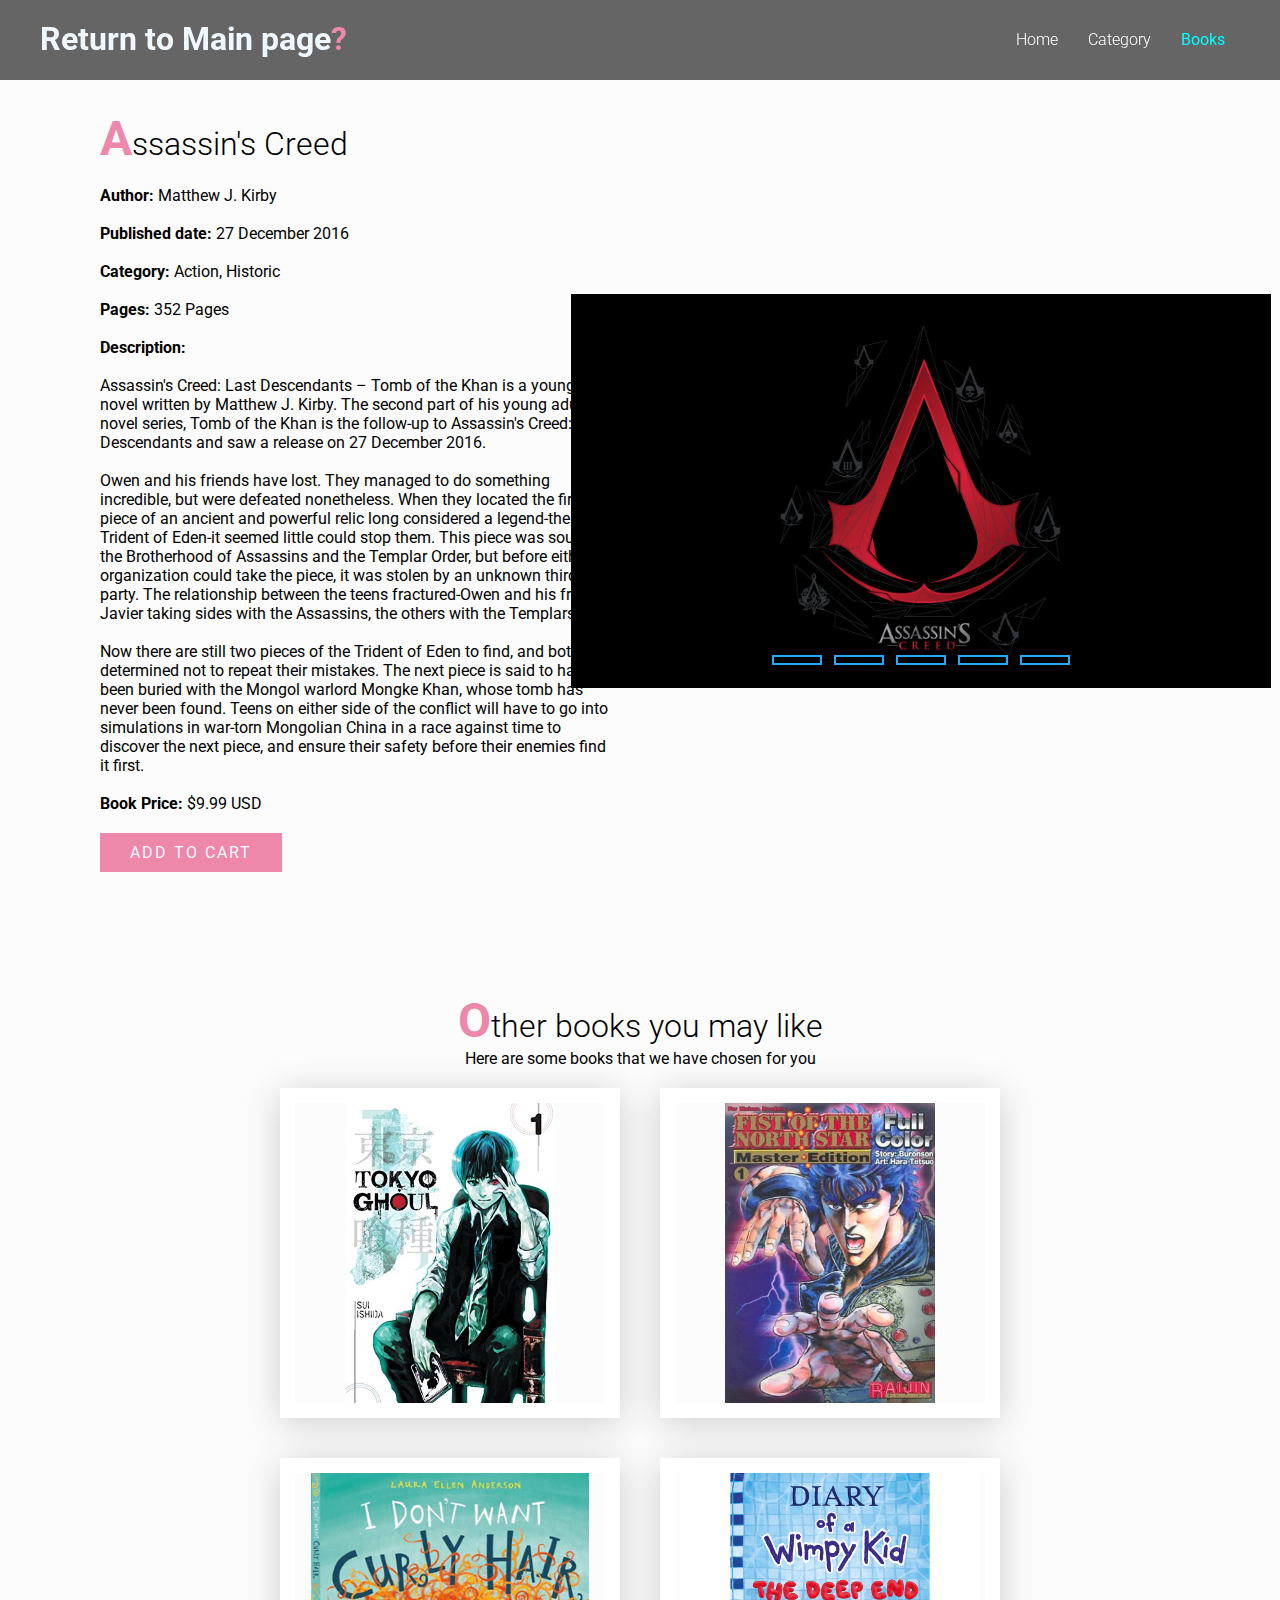
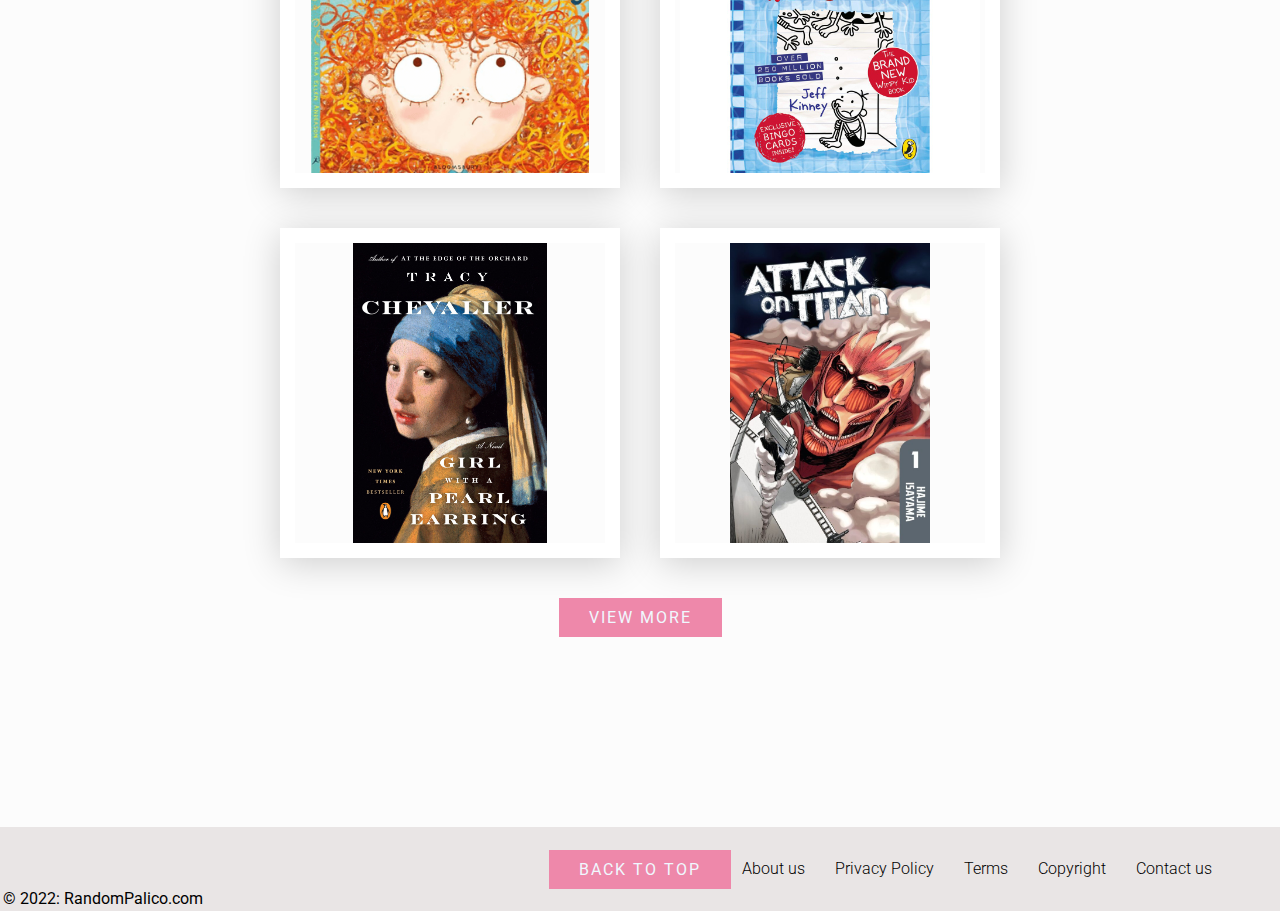
==== Assets/bookdetails.html @ 611f2c8f "Web files" ====
<!DOCTYPE html>
<html lang="en">

<head>
    <meta charset="UTF-8">
    <meta http-equiv="X-UA-Compatible" content="IE=edge">
    <meta name="viewport" content="width=device-width, initial-scale=1.0">
    <title>books</title>
    <link rel="stylesheet" href="/CSS/bookdetails/style.css">
</head>

<body>
    <!--HEADER START-->
    <header>
        <a href="/index.html" class="return">Return to Main page<span>?</span></a>
        <nav>
            <div class="navbar">
                <ul class="navigation">
                    <li><a href="/index.html">Home</a></li>
                    <li><a href="/Assets/category.html">Category</a></li>
                    <li style="color: aqua;">Books</li>
                </ul>
            </div>
        </nav>
    </header>
    <!--HEADER END-->

    <!--Book Details START-->
    <section class="category" id="category">
        <div class="row">
            <div class="col50">
                <h2 class="Headingtxt"><span>A</span>ssassin's Creed</h2>
                <br>
                <p><strong>Author:</strong> Matthew J. Kirby
                    <br> <br>
                    <strong>Published date:</strong> 27 December 2016
                    <br> <br>
                    <strong>Category:</strong> Action, Historic
                    <br> <br>
                    <strong>Pages:</strong> 352 Pages
                    <br> <br>
                    <strong>Description:</strong>
                    <br> <br>
                    Assassin's Creed: Last Descendants – Tomb of the Khan is a young adult novel written by Matthew J.
                    Kirby. The second
                    part of his young adults novel series, Tomb of the Khan is the follow-up to Assassin's Creed: Last
                    Descendants and saw a
                    release on 27 December 2016.
                    <br><br>
                    Owen and his friends have lost. They managed to do something incredible, but were defeated
                    nonetheless. When they
                    located the first piece of an ancient and powerful relic long considered a legend-the Trident of
                    Eden-it seemed little
                    could stop them. This piece was sought by the Brotherhood of Assassins and the Templar Order, but
                    before either
                    organization could take the piece, it was stolen by an unknown third party. The relationship between
                    the teens
                    fractured-Owen and his friend Javier taking sides with the Assassins, the others with the Templars.
                    <br> <br>
                    Now there are still two pieces of the Trident of Eden to find, and both are determined not to repeat
                    their mistakes. The
                    next piece is said to have been buried with the Mongol warlord Mongke Khan, whose tomb has never
                    been found. Teens on
                    either side of the conflict will have to go into simulations in war-torn Mongolian China in a race
                    against time to
                    discover the next piece, and ensure their safety before their enemies find it first.

                    <br> <br>
                    <strong>Book Price:</strong> $9.99 USD
                </p>
                <a href="#" class="btn">Add to cart</a>
            </div>
            <div class="col50">
                <div class="imgBx">
                    <div class="slideshow center">
                        <div class="slides">
                            <input type="radio" name="picture" id="r1" checked>
                            <input type="radio" name="picture" id="r2">
                            <input type="radio" name="picture" id="r3">
                            <input type="radio" name="picture" id="r4">
                            <input type="radio" name="picture" id="r5">
                            <div class="slide s1">
                                <img src="/Images/assassins1.jpg" alt="Assassin's Creed">
                            </div>
                            <div class="slide">
                                <img src="/Images/assassin2.jpg" alt="">
                            </div>
                            <div class="slide">
                                <img src="/Images/assassin3.jpg" alt="">
                            </div>
                            <div class="slide">
                                <img src="/Images/assassin4.jpg" alt="">
                            </div>
                            <div class="slide">
                                <img src="/Images/assassin5.jpg" alt="">
                            </div>
                        </div>

                        <div class="navigator">
                            <label for="r1" class="bar"></label>
                            <label for="r2" class="bar"></label>
                            <label for="r3" class="bar"></label>
                            <label for="r4" class="bar"></label>
                            <label for="r5" class="bar"></label>
                        </div>
                    </div>
                </div>
            </div>
        </div>
    </section>
    <!--Book Details ENDS-->

    <!--Books START-->
    <section class="others">
        <div class="title">
            <h2 class="Headingtxt"><span>O</span>ther books you may like</h2>
            <p>Here are some books that we have chosen for you</p>
        </div>
        <!--Book content START-->
        <div class="content">
            <div class="box">
                <div class="imgBx">
                    <a href="#book2"><img src="/Images/book2.jpg" alt="Fist of the North Star"></a>
                </div>
                <div id="book2" class="overlay">
                    <div class="popup">
                        <h2>Fist of the North Star<br>
                            <p>MASTER EDITION 1 </p>
                        </h2>
                        <a class="close" href="#books">&times;</a>
                        <div class="content">
                            <p><strong>Author:</strong> Buronson, Tetsuo Hara
                                <br> <br>
                                <strong>Published date:</strong> 12 January 2022
                                <br> <br>
                                <strong>Category:</strong> Action, Adventure
                                <br> <br>
                                <strong>Pages:</strong> 306 pages
                                <br> <br>
                                <strong>Description:</strong>
                                <br> <br>
                                After a devastating nuclear war in 199X, the world is in ruins. Bandits have seized
                                power and started preying on the
                                weak. For many people, every day is a struggle for sheer survival. But then a glimmer of
                                hope appears in the firmament:
                                Kenshiro, who has been reduced to a tramp, is determined to protect the people and
                                restore justice to the world. He uses
                                a very special technique - and so begins an adventurous journey through the apocalyptic
                                wasteland!
                            </p>
                            <a href="#" class="btn">View more</a>
                        </div>
                    </div>
                </div>
            </div>
            <div class="box">
                <div class="imgBx">
                    <a href="#book3"><img src="/Images/book3.jpg" alt="Tokyo Ghoul"></a>
                </div>
                <div id="book3" class="overlay">
                    <div class="popup">
                        <h2>Tokyo Ghoul<br>
                            <p>Vol 1</p>
                        </h2>
                        <a class="close" href="#books">&times;</a>
                        <div class="content">
                            <p><strong>Author:</strong> Sui Ishida
                                <br> <br>
                                <strong>Published date:</strong> 16 June 2015
                                <br> <br>
                                <strong>Category:</strong> Manga, Horror
                                <br> <br>
                                <strong>Pages:</strong> 224 pages
                                <br> <br>
                                <strong>Description:</strong>
                                <br> <br>
                                Shy Ken Kaneki is thrilled to go on a date with the beautiful Rize. But it turns out
                                that she’s only interested in his body—eating it, that is. When a morally questionable
                                rescue transforms him into the first half-human half-Ghoul hybrid, Ken is drawn into the
                                dark and violent world of Ghouls, which exists alongside our own.
                            </p>
                            <a href="#" class="btn">View more</a>
                        </div>
                    </div>
                </div>
            </div>
            <div class="box">
                <div class="imgBx">
                    <a href="#book5"><img src="/Images/book5.jpg" alt="Diary of a Wimpy Kid"></a>
                </div>
                <div id="book5" class="overlay">
                    <div class="popup">
                        <h2>The Diary of a Wimpy Kid<br>
                            <p>The Deep End</p>
                        </h2>
                        <a class="close" href="#books">&times;</a>
                        <div class="content">
                            <p><strong>Author:</strong> Jeff Kinney
                                <br> <br>
                                <strong>Published date:</strong> 27 October 2020
                                <br> <br>
                                <strong>Category:</strong> Children, Novel
                                <br> <br>
                                <strong>Pages:</strong> 224 pages
                                <br> <br>
                                <strong>Description:</strong>
                                <br> <br>
                                Greg Heffley and his family have been living in his grandmother's basement for two
                                months (due to the events in Wrecking
                                Ball), and they are beginning to go stir crazy. The Heffleys can not afford an expensive
                                vacation, but they discuss
                                possible family vacations that they would be able to afford. Unable to reach a decision,
                                Greg's family receives a call
                                from his great-grandmother, asking them to take his uncle's camper out of her driveway.
                                The family realizes that they
                                can vacation in the camper and not have to spend money at restaurants and hotels.
                            </p>
                            <a href="#" class="btn">View more</a>
                        </div>
                    </div>
                </div>
            </div>
            <div class="box">
                <div class="imgBx">
                    <a href="#book6"><img src="/Images/book6.png" alt="I don't want curly hair"></a>
                </div>
                <div id="book6" class="overlay">
                    <div class="popup">
                        <h2>I Don't Want Curly Hair!<br>
                        </h2>
                        <a class="close" href="#books">&times;</a>
                        <div class="content">
                            <p><strong>Author:</strong> Laura Ellen Anderson
                                <br> <br>
                                <strong>Published date:</strong> 9 February 2017
                                <br> <br>
                                <strong>Category:</strong> Children
                                <br> <br>
                                <strong>Pages:</strong> 32 pages
                                <br> <br>
                                <strong>Description:</strong>
                                <br> <br>
                                NO! I do not want this BIG CURLY HAIR!
                                It's messy and silly and just plain unfair.
                                <br> <br>
                                All Curly Haired Girl has ever wanted is straight and luscious locks, but when she meets
                                a little girl with the
                                smoothest, silkiest hair, who says all she's ever wanted is spirally, squiggly hair,
                                they are BOTH confused!
                                <br> <br>
                                A hilarious tale about loving what we have. And hair, lots and lots of hair.
                                <br> <br>
                                I Don't Want Curly Hair! is glorious new picture book for little people who always want
                                what they can't have! From the
                                brilliant Laura Ellen Anderson illustrator of the bestselling Witch Wars series.

                            </p>
                            <a href="#" class="btn">View more</a>
                        </div>
                    </div>
                </div>
            </div>
            <div class="box">
                <div class="imgBx">
                    <a href="#book10"><img src="/Images/book10.jpeg" alt="Attack on Titan "></a>
                </div>
                <div id="book10" class="overlay">
                    <div class="popup">
                        <h2>Attack on Titans <br>
                        </h2>
                        <a class="close" href="#books">&times;</a>
                        <div class="content">
                            <p><strong>Author:</strong> Isayama Hajime
                                <br> <br>
                                <strong>Published date:</strong> 9 September 2009
                                <br> <br>
                                <strong>Category:</strong> Dark Fantasy, Horror
                                <br> <br>
                                <strong>Pages:</strong> 100 pages
                                <br> <br>
                                <strong>Description:</strong>
                                <br> <br>
                                A Japanese manga series written and illustrated by Hajime Isayama, Attack on Titan is
                                set in a world where humanity
                                lives inside cities surrounded by enormous walls that protect them from gigantic
                                man-eating humanoids called Titans.
                            </p>
                            <a href="#" class="btn">View more</a>
                        </div>
                    </div>
                </div>
            </div>
            <div class="box">
                <div class="imgBx">
                    <a href="#book11"><img src="/Images/book11.jpg" alt="Girl with a Pearl Earring"></a>
                </div>
                <div id="book11" class="overlay">
                    <div class="popup">
                        <h2>Girl With a Pearl Earring: <br> A Servant's Life, a Master's ...
                        </h2>
                        <a class="close" href="#books">&times;</a>
                        <div class="content">
                            <p><strong>Author:</strong> Tracy Chevalier
                                <br> <br>
                                <strong>Published date:</strong> 1999
                                <br> <br>
                                <strong>Category:</strong> Historical Fiction
                                <br> <br>
                                <strong>Pages:</strong> 258 pages
                                <br> <br>
                                <strong>Description:</strong>
                                <br> <br>
                                Girl with a Pearl Earring is a 1999 historical novel written by Tracy Chevalier. Set in
                                17th-century Delft, Holland, the
                                novel was inspired by local painter Johannes Vermeer's Girl with a Pearl Earring.
                                Chevalier presents a fictional account
                                of Vermeer, the model and the painting.
                            </p>
                            <a href="#" class="btn">View more</a>
                        </div>
                    </div>
                </div>
            </div>
            <div class="title">
                <a href="#" class="btn" id="btn1">View more</a>
            </div>
        </div>
        <!--Book content END-->
    </section>
    <!--Books END-->




    <!--Footer START-->
    <footer>
        <!--a button to go to the top of the page-->
        <a href="#" class="btn">Back To Top</a>

        <nav>
            <div class="navbar">
                <ul class="navigation">
                    <li><a href="#">About us</a></li>
                    <li><a href="#">Privacy Policy</a></li>
                    <li><a href="#">Terms</a></li>
                    <li><a href="#">Copyright</a></li>
                    <li><a href="/Assets/contactUs.html">Contact us</a></li>
                </ul>
            </div>
        </nav>

        <div>
            © 2022:
            <a href="#">RandomPalico.com</a>
        </div>

    </footer>
    <!--Footer END-->
</body>

</html>
---- CSS/bookdetails/style.css ----
/*import font Roboto */
@import url('https://fonts.googleapis.com/css?family=Roboto:200,300,400,500,600,700,800,900&display=swap');

* {
    font-family: 'Roboto', sans-serif;
    margin: 0px;
    padding: 0px;
    box-sizing: border-box;
    scroll-behavior: smooth;
    transition: 0.5s;
}

body {
    min-height: 1000px;
    background-color: rgba(0, 0, 0, 0.01);
}


header {
    display: flex;
    position: fixed;
    justify-content: space-between;
    transition: 0.5s;
    align-items: center;
    top: 0px;
    left: 0px;
    width: 100%;
    padding: 20px 40px;
    z-index: 9999;
    background-color: rgba(0, 0, 0, 0.6);
}

header .return {
    color: aliceblue;
    font-weight: 700;
    font-size: 2em;
    text-decoration: none;
}

header .return:after {
    content: '';
    width: 0%;
    height: 2px;
    background: rgb(5, 155, 241);
    display: block;
    margin: auto;
    transition: 0.5s;
}

header .return:hover::after {
    width: 100%;
}

header .return:hover {
    color: rgb(255, 255, 255);
}

header .return span {
    color: #ee88aa;
}

header .navbar .navigation {
    position: relative;
    display: flex;
    margin-right: 15px;
}

header .navbar .navigation li {
    list-style: none;
    margin-left: 30px;
}

header .navbar .navigation li a {
    text-decoration: none;
    color: white;
    font-weight: 300;
}

header .navbar .navigation li a::after {
    content: '';
    width: 0%;
    height: 2px;
    background: rgb(5, 155, 241);
    display: block;
    margin: auto;
    transition: 0.5s;
}

header .navbar .navigation li a:hover::after {
    width: 100%;
}

header .navbar .navigation li a:hover {
    color: rgb(255, 255, 255);
}

body {
    min-height: 1000px;
    margin-top: 100px;
    background-color: rgba(0, 0, 0, 0.01);
}

section {
    padding-top: 10px;
    padding-left: 100px;
    padding-right: 100px;
    padding-bottom: 100px;
}

.row {
    position: relative;
    width: 100%;
    display: flex;
    justify-content: space-between;
}

.row .col50 {
    position: relative;
    width: 48%;
}

.Headingtxt {
    color: black;
    font-size: 2em;
    font-weight: 300;
}

.Headingtxt span {
    color: #ee88aa;
    font-weight: 700;
    font-size: 1.5em;
}

.row .col50 .imgBx {
    position: relative;
    width: 100%;
    height: 100%;

}

.row .col50 .imgBx .slideshow {
    width: 700px;
    height: 400px;
    overflow: hidden;
}

.center {
    position: absolute;
    top: 50%;
    left: 50%;
    transform: translate(-50%, -50%);
}

.navigator {
    position: absolute;
    bottom: 20px;
    left: 50%;
    transform: translateX(-50%);
    display: flex;
}

.bar {
    width: 50px;
    height: 10px;
    border: 2px solid rgb(35, 171, 250);
    margin: 6px;
    cursor: pointer;
    transition: 0.4s;
}

.bar:hover {
    background: #fff;
}

input[name="picture"] {
    position: absolute;
    visibility: hidden;
}

.slides {
    width: 500%;
    height: 100%;
    display: flex;
}

.slide {
    width: 20%;
    transition: 0.6s;
}

.slide img {
    width: 100%;
    height: 100%;
    object-fit: contain;
}

#r1:checked~.s1 {
    margin-left: 0;
}

#r2:checked~.s1 {
    margin-left: -20%;
}

#r3:checked~.s1 {
    margin-left: -40%;
}

#r4:checked~.s1 {
    margin-left: -60%;
}

#r5:checked~.s1 {
    margin-left: -80%;
}


.title {
    width: 100%;
    display: flex;
    align-items: center;
    flex-direction: column;
}


.Headingtxt {
    color: black;
    font-size: 2em;
    font-weight: 300;
}

.Headingtxt span {
    color: #ee88aa;
    font-weight: 700;
    font-size: 1.5em;
}

.btn {
    font-size: 1rem;
    color: aliceblue;
    display: inline-block;
    background: #ee88aa;
    padding: 10px 30px;
    margin-top: 20px;
    letter-spacing: 2px;
    text-transform: uppercase;
    text-decoration: none;
    transition: 0.5s;
}

#btn1 {
    margin-bottom: 60px !important;
}

.btn:hover {
    letter-spacing: 6px;
}

.others {
    margin-top: 10px !important;
}

.others .content {
    display: flex;
    justify-content: center;
    flex-direction: row-reverse;
    flex-wrap: wrap;
    margin-bottom: 30px;
}

.others .content .box {
    width: 340px;
    margin: 20px;
    border: 15px solid #fff;
    box-shadow: 0 5px 35px rgba(0, 0, 0, 0.19);
}

.others .content .box .imgBx {
    position: relative;
    width: 100%;
    height: 300px;
}

.others .content .box .imgBx img {
    position: absolute;
    top: 0px;
    left: 0px;
    width: 100%;
    height: 100%;
    object-fit: contain;
}

.others .content .box .imgBx a img:hover {
    transform: scale(1.1);
}

.others .content .box .overlay{
    position: fixed;
    top: 0;
    bottom: 0;
    left: 0;
    right: 0;
    background: rgba(0, 0, 0, 0.7);
    transition: opacity 500ms;
    visibility: hidden;
    opacity: 0;
}

.others .content .box .overlay:target {
    visibility: visible;
    opacity: 1;
    z-index: 1;
}

.others .content .box .overlay .popup {
    margin: 180px auto;
    padding: 20px;
    background: #fff;
    border-radius: 5px;
    width: 30%;
    position: relative;
    transition: all 5s ease-in-out;
}

.others .content .box .overlay .popup h2 {
    margin-top: 0;
    color: #333;
}

.others .content .box .overlay .popup .close {
    position: absolute;
    top: 20px;
    right: 30px;
    transition: all 200ms;
    font-size: 30px;
    font-weight: bold;
    text-decoration: none;
    color: #333;
}

.others .content .box .overlay .popup .close:hover {
    color: #ee88aa;
}

.others .content .box .overlay .popup .content {
    max-height: 100%;
    overflow: auto;
    text-align: left !important;
    justify-content: left !important;
}

.others .content .box .text {
    padding: 15px 0 5px;

}

.others .content .box .text h3 {
    font-weight: 400;
    color: black;
}

footer {
    text-align: center;
    padding: 3px;
    background-color: rgb(233, 229, 229);
}

footer div {
    color: black;
    text-align: left !important;
}

footer div a {
    color: black;
    text-align: left !important;
    text-decoration: none;
}

footer .navbar .navigation {
    position: relative;
    display: flex;
    float: right;
    margin-right: 65px;
    bottom: 30px;

}

footer .navbar .navigation li {
    list-style: none;
    margin-left: 30px;
}

footer .navbar .navigation li a {
    text-decoration: none;
    color: rgb(0, 0, 0);
    font-weight: 300;
}

footer .navbar .navigation li a::after {
    content: '';
    width: 0%;
    height: 2px;
    background: rgb(5, 155, 241);
    display: block;
    margin: auto;
    transition: 0.5s;
}

footer .navbar .navigation li a:hover::after {
    width: 100%;
}

footer .navbar .navigation li a:hover {
    color: rgb(0, 0, 0);
}

@media screen and (max-width:960px) {
    header {
        padding: 10px 20px;
    }

    header .return {
        font-size: 1.8em;
    }

    header .navbar .navigation {
        display: none;
    }
    .row {
        flex-direction: column;
    }
    .row .col50 {
        position: relative;
        width: 100%;
    }
    .row .col50 .imgBx {
        height: 300px;
        margin-top: 20px;
    }
    .row .col50 .imgBx .slideshow {
        width: 100%;
        height: 100%;
        overflow: hidden;
    }
    
    .others .content {
        margin-top: 20px;
    }
    
    .others .content .box {
        margin: 10px;
    }

    .others .content .box .overlay .popup {
        width: 90%;
    }
    .others .content .box .overlay .popup {
        margin: 100px auto;
    }
    .others .content .box .imgBx {
        height: 260px;
    }
    section {
        padding: 20px;
    }

    footer div,
    footer div a {
        margin-top: 20px;
    }

    footer .navbar .navigation {
        display: none;
    }
}
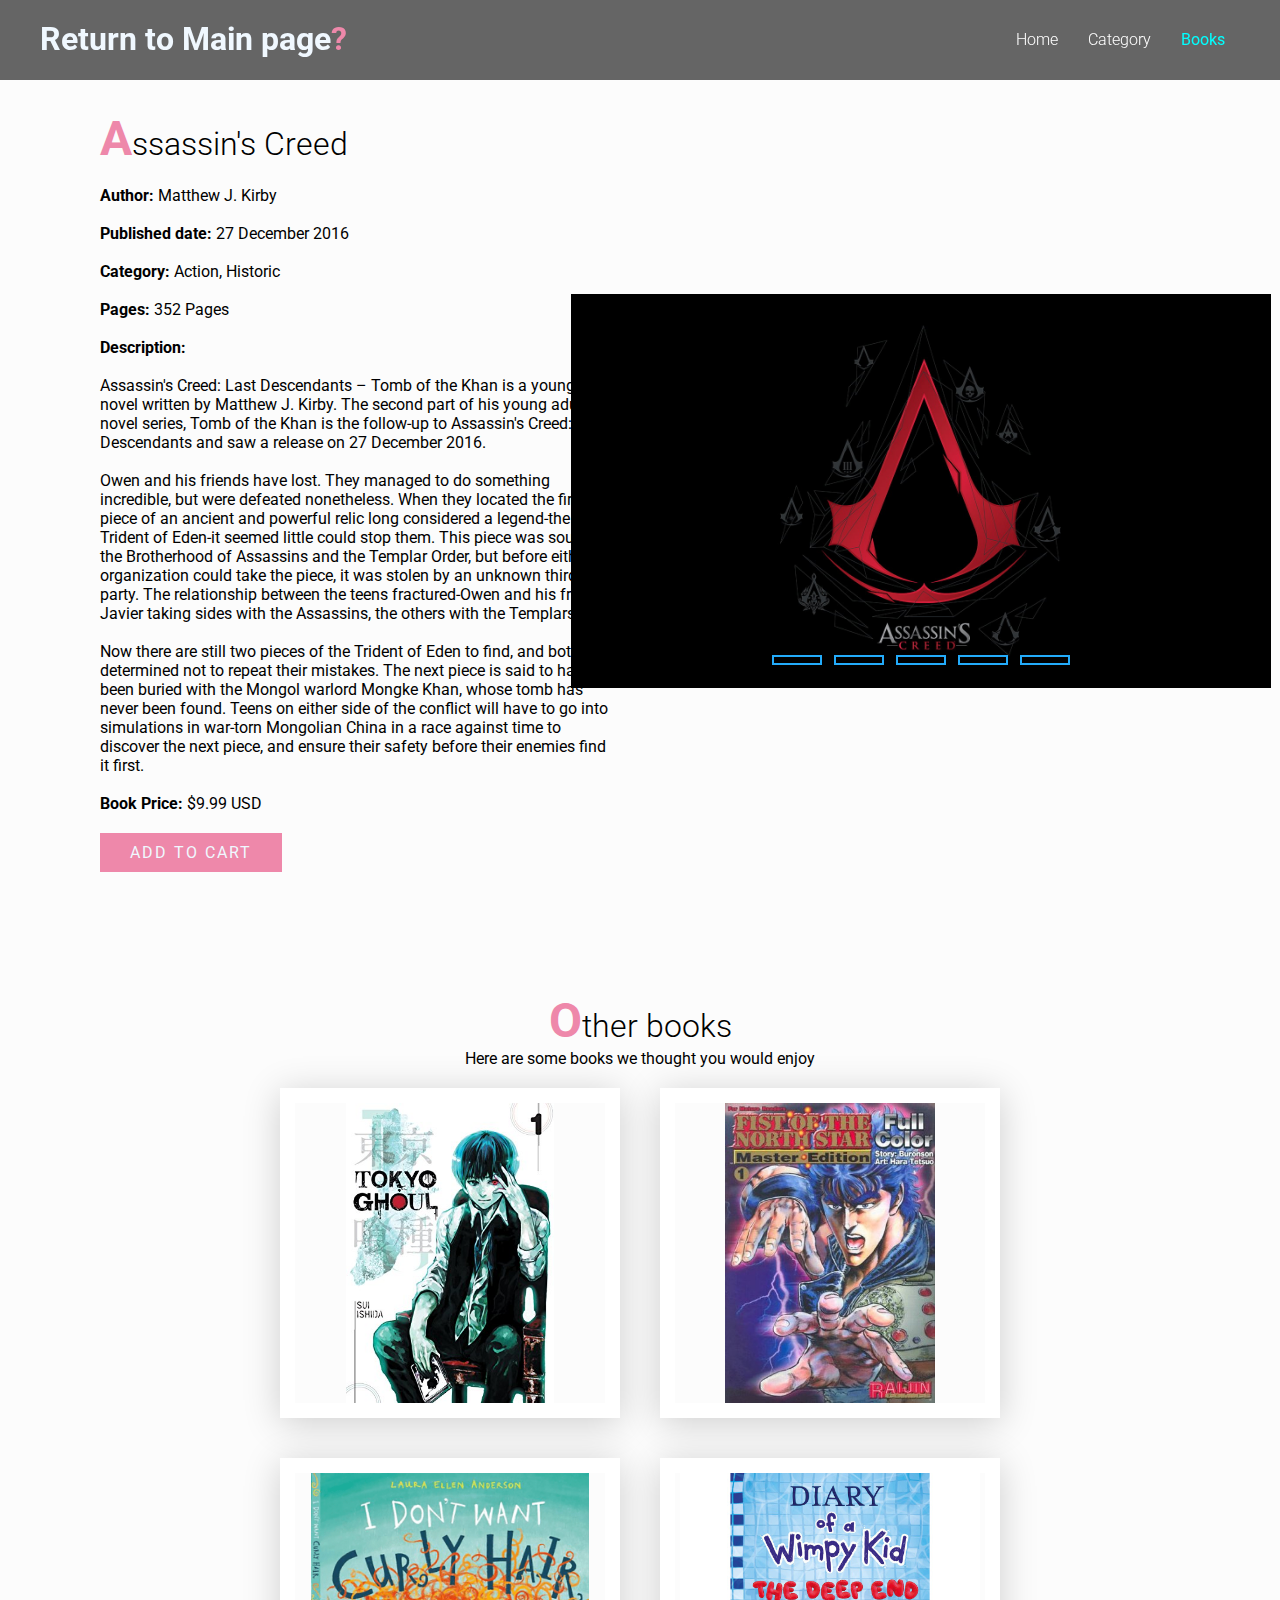
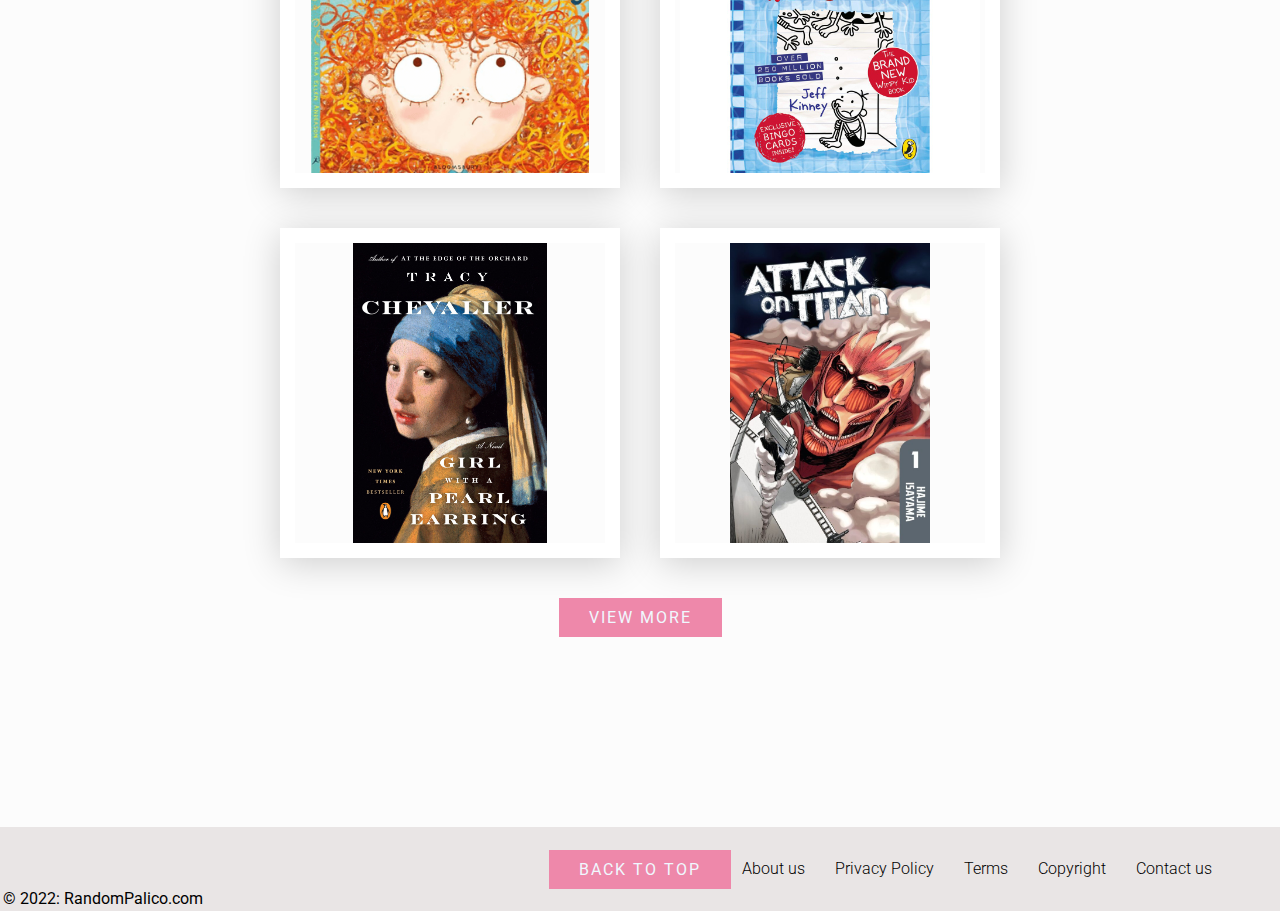
==== commit bd872577: "Update bookdetails.html" ====
--- a/Assets/bookdetails.html
+++ b/Assets/bookdetails.html
@@ -113,8 +113,8 @@
     <!--Books START-->
     <section class="others">
         <div class="title">
-            <h2 class="Headingtxt"><span>O</span>ther books you may like</h2>
-            <p>Here are some books that we have chosen for you</p>
+            <h2 class="Headingtxt"><span>O</span>ther books</h2>
+            <p>Here are some books we thought you would enjoy</p>
         </div>
         <!--Book content START-->
         <div class="content">
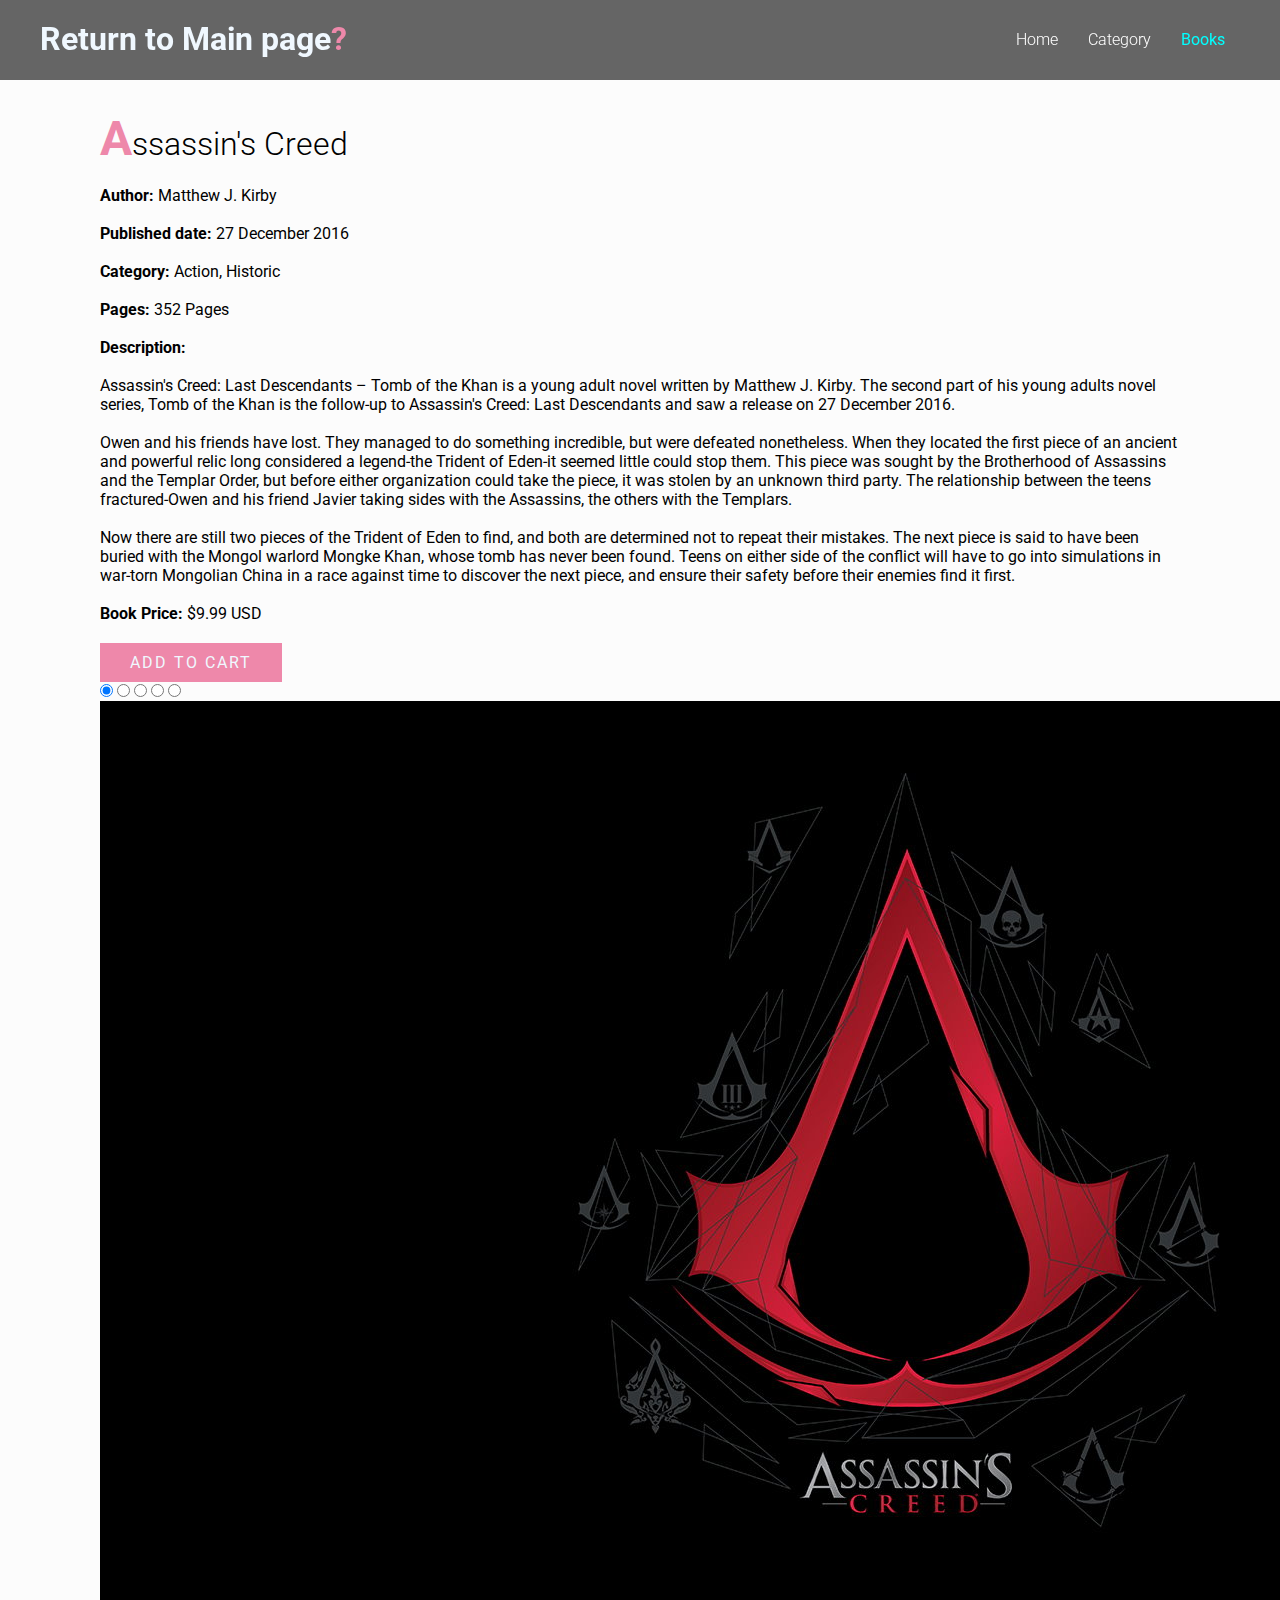
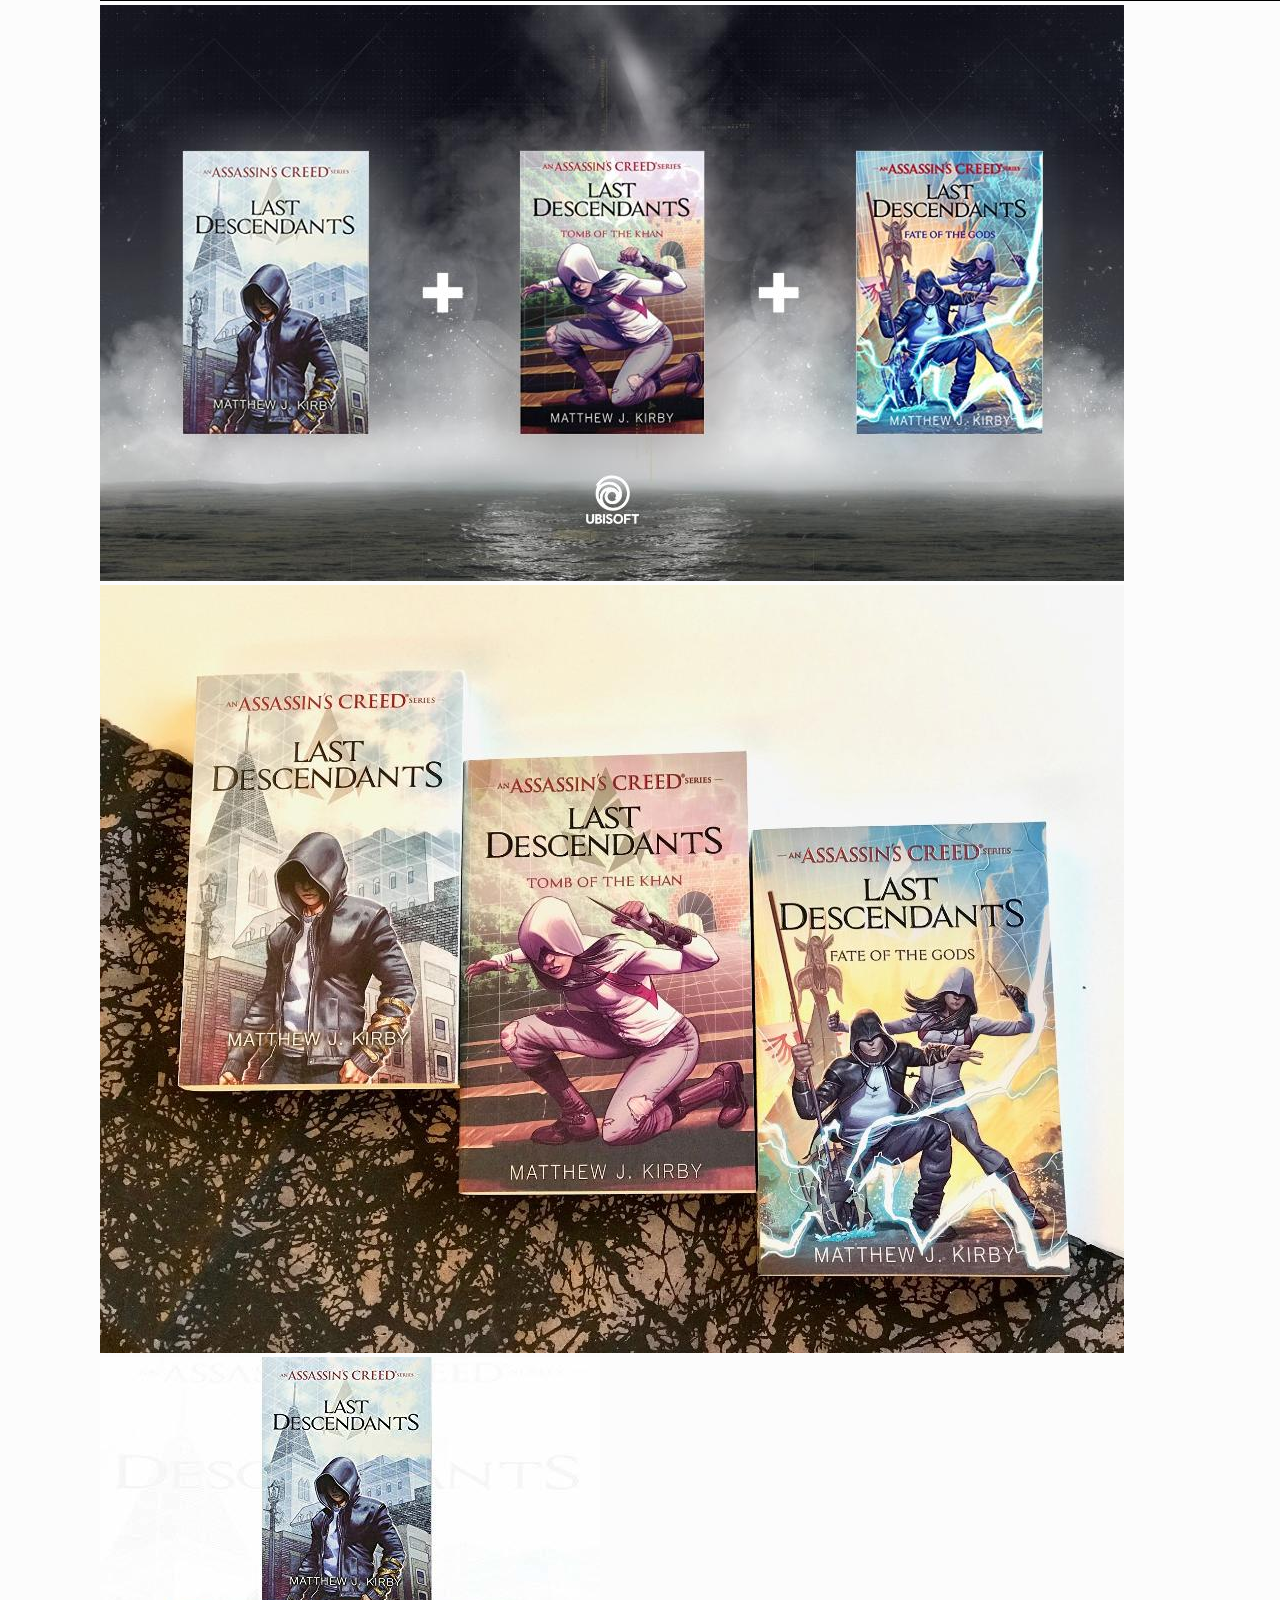
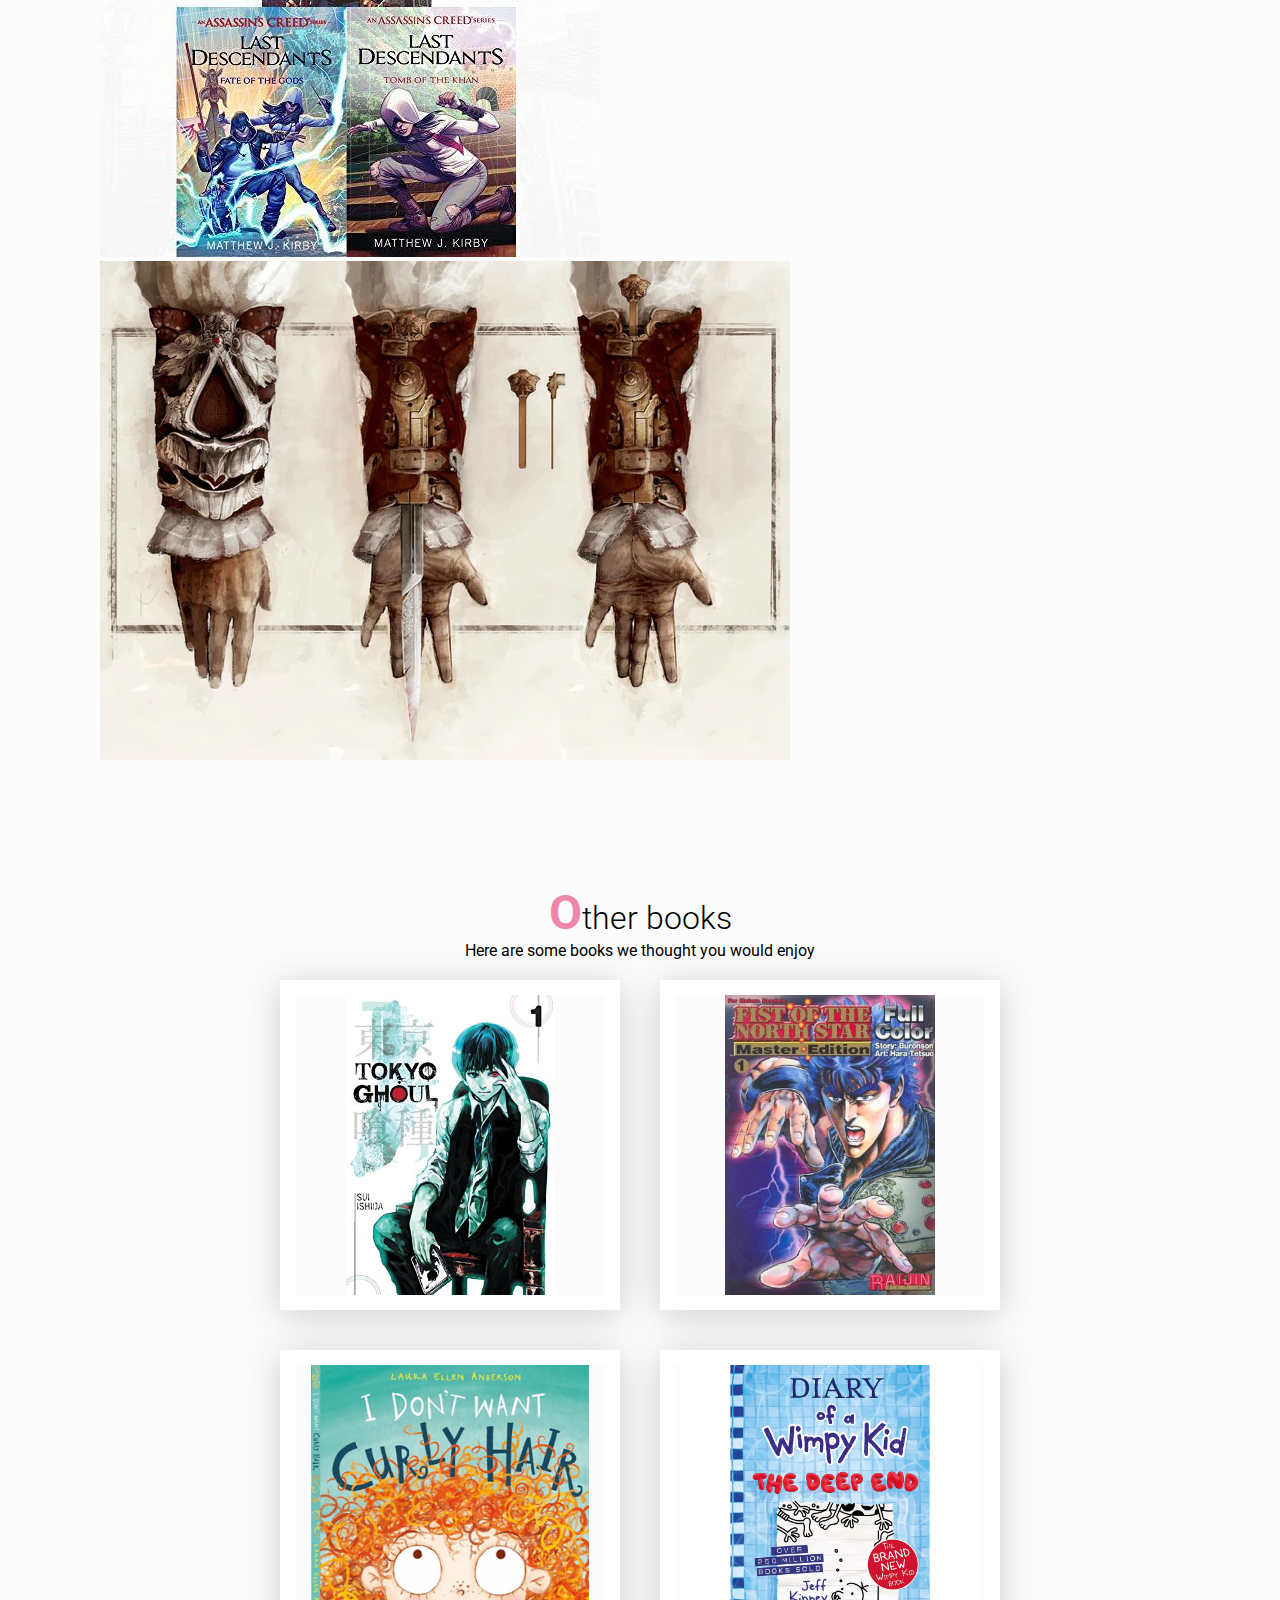
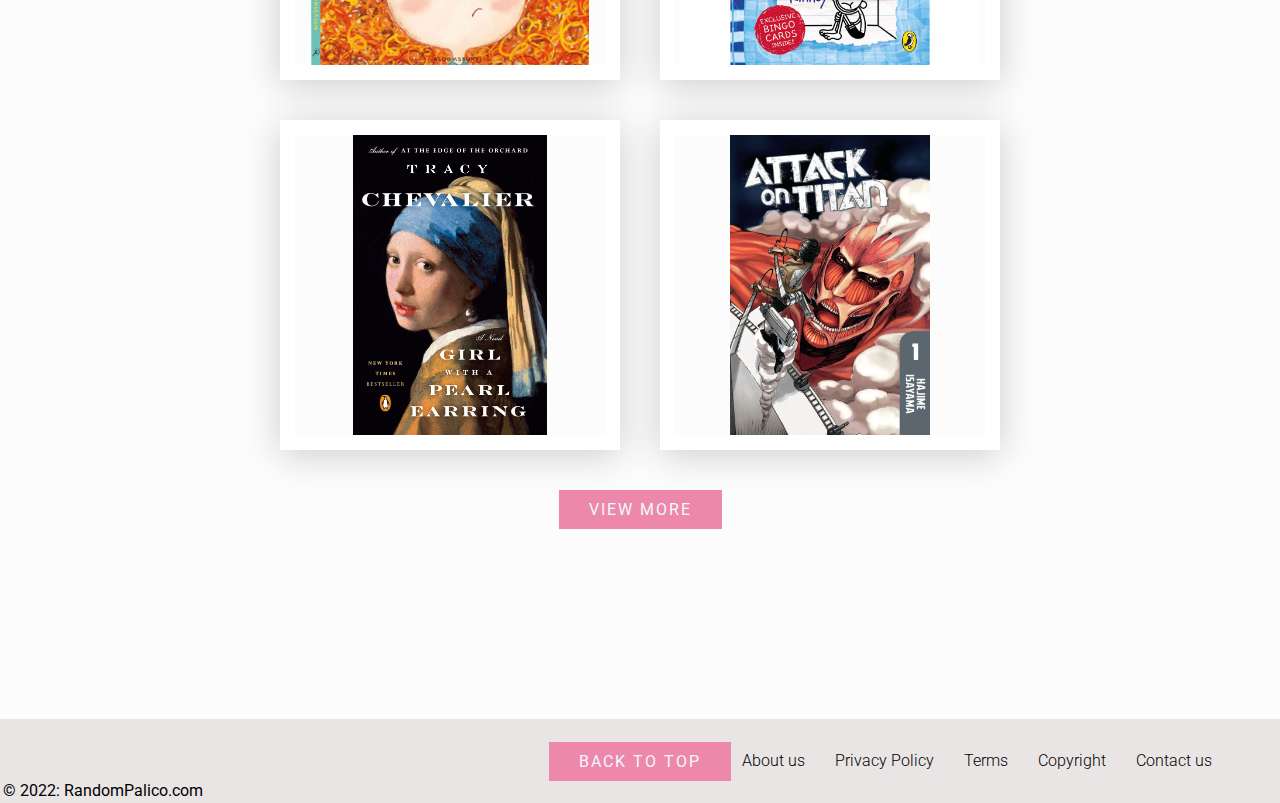
==== commit 0306a6b1: "Update everything" ====
--- a/Assets/bookdetails.html
+++ b/Assets/bookdetails.html
@@ -26,7 +26,7 @@
     <!--HEADER END-->
 
     <!--Book Details START-->
-    <section class="category" id="category">
+    <section class="details" id="details">
         <div class="row">
             <div class="col50">
                 <h2 class="Headingtxt"><span>A</span>ssassin's Creed</h2>
@@ -80,19 +80,19 @@
                             <input type="radio" name="picture" id="r4">
                             <input type="radio" name="picture" id="r5">
                             <div class="slide s1">
-                                <img src="/Images/assassins1.jpg" alt="Assassin's Creed">
+                                <img src="/Images/assassins1.jpg" alt="Assassin's Creed logo">
                             </div>
                             <div class="slide">
-                                <img src="/Images/assassin2.jpg" alt="">
+                                <img src="/Images/assassin2.jpg" alt="Assassin's Creed Collector">
                             </div>
                             <div class="slide">
-                                <img src="/Images/assassin3.jpg" alt="">
+                                <img src="/Images/assassin3.jpg" alt="Assassin's Creed Collector">
                             </div>
                             <div class="slide">
-                                <img src="/Images/assassin4.jpg" alt="">
+                                <img src="/Images/assassin4.jpg" alt="Assassin's Creed Collector">
                             </div>
                             <div class="slide">
-                                <img src="/Images/assassin5.jpg" alt="">
+                                <img src="/Images/assassin5.jpg" alt="Hidden Blade">
                             </div>
                         </div>
 
@@ -148,7 +148,7 @@
                                 a very special technique - and so begins an adventurous journey through the apocalyptic
                                 wasteland!
                             </p>
-                            <a href="#" class="btn">View more</a>
+                            <a href="/Assets/bookdetails.html" class="btn">View more</a>
                         </div>
                     </div>
                 </div>
@@ -179,7 +179,7 @@
                                 rescue transforms him into the first half-human half-Ghoul hybrid, Ken is drawn into the
                                 dark and violent world of Ghouls, which exists alongside our own.
                             </p>
-                            <a href="#" class="btn">View more</a>
+                            <a href="/Assets/bookdetails.html" class="btn">View more</a>
                         </div>
                     </div>
                 </div>
@@ -215,7 +215,7 @@
                                 The family realizes that they
                                 can vacation in the camper and not have to spend money at restaurants and hotels.
                             </p>
-                            <a href="#" class="btn">View more</a>
+                            <a href="/Assets/bookdetails.html" class="btn">View more</a>
                         </div>
                     </div>
                 </div>
@@ -255,7 +255,7 @@
                                 brilliant Laura Ellen Anderson illustrator of the bestselling Witch Wars series.
 
                             </p>
-                            <a href="#" class="btn">View more</a>
+                            <a href="/Assets/bookdetails.html" class="btn">View more</a>
                         </div>
                     </div>
                 </div>
@@ -285,7 +285,7 @@
                                 lives inside cities surrounded by enormous walls that protect them from gigantic
                                 man-eating humanoids called Titans.
                             </p>
-                            <a href="#" class="btn">View more</a>
+                            <a href="/Assets/bookdetails.html" class="btn">View more</a>
                         </div>
                     </div>
                 </div>
@@ -316,7 +316,7 @@
                                 Chevalier presents a fictional account
                                 of Vermeer, the model and the painting.
                             </p>
-                            <a href="#" class="btn">View more</a>
+                            <a href="/Assets/bookdetails.html" class="btn">View more</a>
                         </div>
                     </div>
                 </div>
--- a/CSS/bookdetails/style.css
+++ b/CSS/bookdetails/style.css
@@ -107,7 +107,7 @@
     padding-bottom: 100px;
 }
 
-.row {
+/* .row {
     position: relative;
     width: 100%;
     display: flex;
@@ -117,6 +117,18 @@
 .row .col50 {
     position: relative;
     width: 48%;
+} */
+
+.Detailstxt {
+    color: black;
+    font-size: 3.5em;
+    font-weight: 300;
+}
+
+.Detailstxt span {
+    color: #ee88aa;
+    font-weight: 700;
+    font-size: 1.5em;
 }
 
 .Headingtxt {
@@ -131,7 +143,7 @@
     font-size: 1.5em;
 }
 
-.row .col50 .imgBx {
+/* .row .col50 .imgBx {
     position: relative;
     width: 100%;
     height: 100%;
@@ -212,7 +224,7 @@
 
 #r5:checked~.s1 {
     margin-left: -80%;
-}
+} */
 
 
 .title {
@@ -294,7 +306,7 @@
     transform: scale(1.1);
 }
 
-.others .content .box .overlay{
+.others .content .box .overlay {
     position: fixed;
     top: 0;
     bottom: 0;
@@ -414,6 +426,59 @@
     color: rgb(0, 0, 0);
 }
 
+.flex-container {
+    display: flex;
+    justify-content: space-between;
+}
+
+.flex-container div {
+    margin: 10px;
+    padding: 20px;
+    font-size: 30px;
+    width: 100%;
+}
+
+.flex-container .imgBx {
+    position: relative;
+    width: 100%;
+    height: 600px;
+}
+
+.flex-container .imgBx img:hover{
+    transform: scale(1.1);
+}
+
+.flex-container .imgBxSm {
+    position: relative;
+    width: 60%;
+    height: 600px;
+}
+
+.flex-container .imgBxSm ul {
+    list-style: none;
+}
+
+.flex-container .imgBxSm ul li img {
+    width: 100%;
+    height: 100%;
+    max-height: 180px;
+    min-width: 100%;
+    object-fit: contain;
+}
+
+.flex-container .imgBxSm ul li img:hover {
+    transform: scale(1.1);
+}
+
+.flex-container .imgBx img {
+    position: absolute;
+    top: 0px;
+    left: 0px;
+    width: 100%;
+    height: 100%;
+    object-fit: contain;
+}
+
 @media screen and (max-width:960px) {
     header {
         padding: 10px 20px;
@@ -426,27 +491,80 @@
     header .navbar .navigation {
         display: none;
     }
-    .row {
+
+    /* .row {
         flex-direction: column;
     }
+
     .row .col50 {
         position: relative;
         width: 100%;
     }
+
     .row .col50 .imgBx {
         height: 300px;
         margin-top: 20px;
     }
+
     .row .col50 .imgBx .slideshow {
         width: 100%;
         height: 100%;
         overflow: hidden;
-    }
-    
+    } */
+
+    .flex-container {
+        flex-direction: column;
+    }
+
+    .flex-container .imgBx {
+        width: 100%;
+        position: relative;
+    }
+
+    .flex-container .imgBxSm {
+        width: 100%;
+        height: 80px;
+    }
+
+    .flex-container .imgBxSm ul li img {
+        width: 100px;
+    }
+
+    .flex-container .imgBx {
+        margin: 10px;
+        padding: 20px;
+        font-size: 30px;
+        width: 100%;
+    }
+
+    .flex-container .imgBx img {
+        width: 95%;
+        height: 100%;
+        object-fit: contain;
+    }
+
+    .flex-container .imgBxSm ul li img {
+        padding-right: 20px;
+        display: inline;
+        float: left;
+        min-width: 32%;
+    }
+
+    .Headingtxt {
+        font-size: 1.5em;
+    }
+
+    .Detailstxt {
+        font-size: 2.5em;
+    }
+
+    .flex-container .price {
+        width: 87%;
+    }
     .others .content {
         margin-top: 20px;
     }
-    
+
     .others .content .box {
         margin: 10px;
     }
@@ -454,14 +572,17 @@
     .others .content .box .overlay .popup {
         width: 90%;
     }
+
     .others .content .box .overlay .popup {
         margin: 100px auto;
     }
+
     .others .content .box .imgBx {
         height: 260px;
     }
+
     section {
-        padding: 20px;
+        padding: 15px;
     }
 
     footer div,
